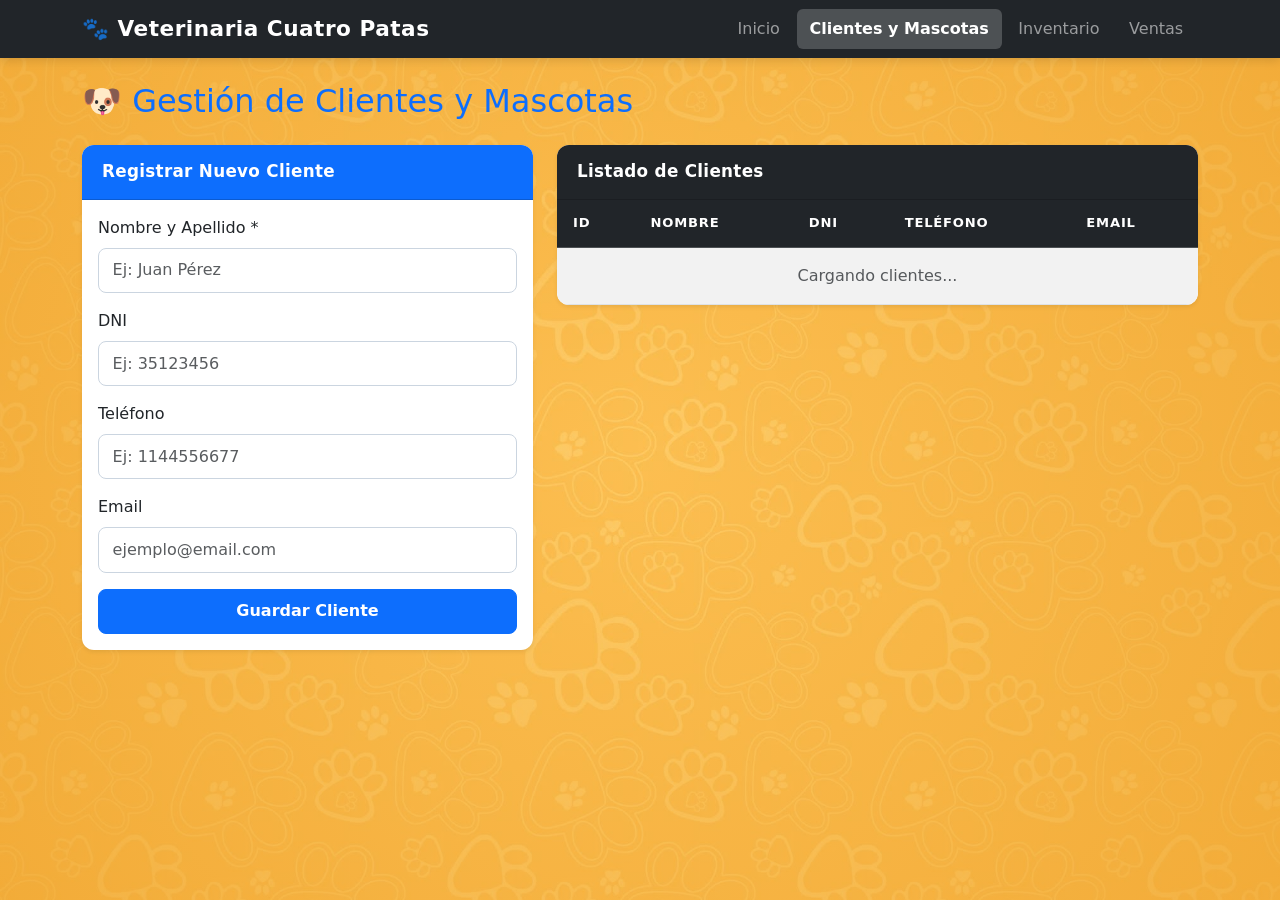
==== clientes.html @ c6886c3d "Commit inicial: Proyecto Veterinaria completo" ====
<!DOCTYPE html>
<html lang="es">
<head>
    <meta charset="UTF-8">
    <meta name="viewport" content="width=device-width, initial-scale=1.0">
    <title>Veterinaria Cuatro Patas - Clientes y Mascotas</title>
    <!-- Bootstrap 5 CSS -->
    <link href="https://cdn.jsdelivr.net/npm/bootstrap@5.3.0/dist/css/bootstrap.min.css" rel="stylesheet">
    <link rel="stylesheet" href="css/estilos.css">
</head>
<body>

    <!-- Navbar -->
    <nav class="navbar navbar-expand-lg navbar-dark bg-dark mb-4">
        <div class="container">
            <a class="navbar-brand fw-bold" href="index.html">🐾 Veterinaria Cuatro Patas</a>
            <button class="navbar-toggler" type="button" data-bs-toggle="collapse" data-bs-target="#navbarNav">
                <span class="navbar-toggler-icon"></span>
            </button>
            <div class="collapse navbar-collapse" id="navbarNav">
                <ul class="navbar-nav ms-auto">
                    <li class="nav-item"><a class="nav-link" href="index.html">Inicio</a></li>
                    <li class="nav-item"><a class="nav-link active" href="clientes.html">Clientes y Mascotas</a></li>
                    <li class="nav-item"><a class="nav-link" href="inventario.html">Inventario</a></li>
                    <li class="nav-item"><a class="nav-link" href="ventas.html">Ventas</a></li>
                </ul>
            </div>
        </div>
    </nav>

    <div class="container pb-5">
        <h2 class="mb-4 text-primary">🐶 Gestión de Clientes y Mascotas</h2>

        <div class="row g-4">
            <!-- Formulario de Registro -->
            <div class="col-lg-5">
                <div class="card shadow-sm border-0">
                    <div class="card-header bg-primary text-white fw-bold">
                        Registrar Nuevo Cliente
                    </div>
                    <div class="card-body">
                        <form id="form-cliente">
                            <div class="mb-3">
                                <label for="nombre" class="form-label">Nombre y Apellido *</label>
                                <input type="text" class="form-control" id="nombre" required placeholder="Ej: Juan Pérez">
                            </div>
                            <div class="mb-3">
                                <label for="dni" class="form-label">DNI</label>
                                <input type="text" class="form-control" id="dni" placeholder="Ej: 35123456">
                            </div>
                            <div class="mb-3">
                                <label for="telefono" class="form-label">Teléfono</label>
                                <input type="text" class="form-control" id="telefono" placeholder="Ej: 1144556677">
                            </div>
                            <div class="mb-3">
                                <label for="email" class="form-label">Email</label>
                                <input type="email" class="form-control" id="email" placeholder="ejemplo@email.com">
                            </div>
                            <button type="submit" class="btn btn-primary w-100">Guardar Cliente</button>
                        </form>
                    </div>
                </div>
            </div>

            <!-- Tabla de Clientes Registrados -->
            <div class="col-lg-7">
                <div class="card shadow-sm border-0">
                    <div class="card-header bg-dark text-white fw-bold">
                        Listado de Clientes
                    </div>
                    <div class="card-body p-0">
                        <div class="table-responsive">
                            <table class="table table-striped table-hover mb-0 align-middle">
                                <thead class="table-dark">
                                    <tr>
                                        <th>ID</th>
                                        <th>Nombre</th>
                                        <th>DNI</th>
                                        <th>Teléfono</th>
                                        <th>Email</th>
                                    </tr>
                                </thead>
                                <tbody id="tabla-clientes">
                                    <tr>
                                        <td colspan="5" class="text-center text-muted py-3">Cargando clientes...</td>
                                    </tr>
                                </tbody>
                            </table>
                        </div>
                    </div>
                </div>
            </div>
        </div>
    </div>

    <!-- Script de Bootstrap y Lógica del Módulo -->
    <script src="https://cdn.jsdelivr.net/npm/bootstrap@5.3.0/dist/js/bootstrap.bundle.min.js"></script>
    <script type="module" src="js/clientes.js"></script>
</body>
</html>
---- css/estilos.css ----
/* ==========================================================================
   ESTILOS GENERALES Y VARIABLES - VETERINARIA CUATRO PATAS
   ========================================================================== */
:root {
    --primary-color: #2b6cb0;
    --primary-hover: #1a4971;
    --accent-color: #319795;
    --bg-light: #f7fafc;
    --text-dark: #2d3748;
    --border-radius: 12px;
    --box-shadow: 0 4px 15px rgba(0, 0, 0, 0.05);
}

/* ==========================================================================
   FONDO CON DEGRADADIZADO AMARILLO Y PATITAS
   ========================================================================== */
body {
    /* Combinamos un degradado radial cállido (amarillo/naranja suave) con la textura de patitas repitiéndose */
    background-image: 
        radial-gradient(circle, rgba(255, 200, 87, 0.45) 0%, rgba(240, 168, 50, 0.75) 100%),
        url('patitas-fondo.jfif');
    
    background-repeat: repeat;           /* Hace que el patrón de huellas se repita */
    background-size: auto, 350px auto;   /* Escala el patrón de huellas para que se vea nítido */
    background-attachment: fixed;        /* El fondo se queda fijo mientras haces scroll */
    
    color: var(--text-dark);
    font-family: 'Segoe UI', system-ui, -apple-system, sans-serif;
    min-height: 100vh;
}

/* ==========================================================================
   NAVEGACIÓN (NAVBAR)
   ========================================================================== */
.navbar {
    box-shadow: 0 2px 10px rgba(0, 0, 0, 0.15);
}

.navbar-brand {
    font-size: 1.35rem;
    letter-spacing: 0.5px;
}

.nav-link {
    transition: all 0.2s ease-in-out;
    border-radius: 6px;
    margin: 0 2px;
    padding: 0.5rem 0.8rem !important;
}

.nav-link:hover {
    background-color: rgba(255, 255, 255, 0.1);
}

.nav-link.active {
    font-weight: 600;
    background-color: rgba(255, 255, 255, 0.2);
}

/* ==========================================================================
   TARJETAS Y CONTENEDORES (CARDS)
   ========================================================================== */
.card {
    border-radius: var(--border-radius) !important;
    overflow: hidden;
    transition: transform 0.2s ease, box-shadow 0.2s ease;
}

.card-header {
    font-size: 1.05rem;
    letter-spacing: 0.3px;
    padding: 0.9rem 1.25rem;
}

/* Efecto hover suave en tarjetas interactivas */
.card:hover {
    box-shadow: 0 8px 25px rgba(0, 0, 0, 0.08) !important;
}

/* ==========================================================================
   TABLAS DE DATOS
   ========================================================================== */
.table-responsive {
    border-radius: 0 0 var(--border-radius) var(--border-radius);
}

.table {
    margin-bottom: 0;
}

.table thead th {
    font-weight: 600;
    text-transform: uppercase;
    font-size: 0.82rem;
    letter-spacing: 0.8px;
    padding: 0.85rem 1rem;
}

.table tbody td {
    padding: 0.85rem 1rem;
}

.table-hover tbody tr:hover {
    background-color: rgba(43, 108, 176, 0.04);
}

/* Badges personalizados */
.badge {
    font-weight: 500;
    padding: 0.45em 0.7em;
    border-radius: 6px;
}

/* ==========================================================================
   FORMULARIOS Y BOTONES
   ========================================================================== */
.form-control, .form-select {
    border-radius: 8px;
    padding: 0.6rem 0.85rem;
    border: 1px solid #cbd5e0;
    transition: border-color 0.2s ease, box-shadow 0.2s ease;
}

.form-control:focus, .form-select:focus {
    border-color: var(--primary-color);
    box-shadow: 0 0 0 3px rgba(43, 108, 176, 0.15);
}

.btn {
    border-radius: 8px;
    font-weight: 600;
    padding: 0.6rem 1.2rem;
    transition: all 0.2s ease;
}

.btn:active {
    transform: scale(0.98);
}

/* ==========================================================================
   INICIO / JUMBOTRON (index.html)
   ========================================================================== */
.display-5 {
    letter-spacing: -0.5px;
}

/* Transición suave para los accesos directos */
.btn-outline-primary, 
.btn-outline-success, 
.btn-outline-warning {
    border-width: 2px;
}
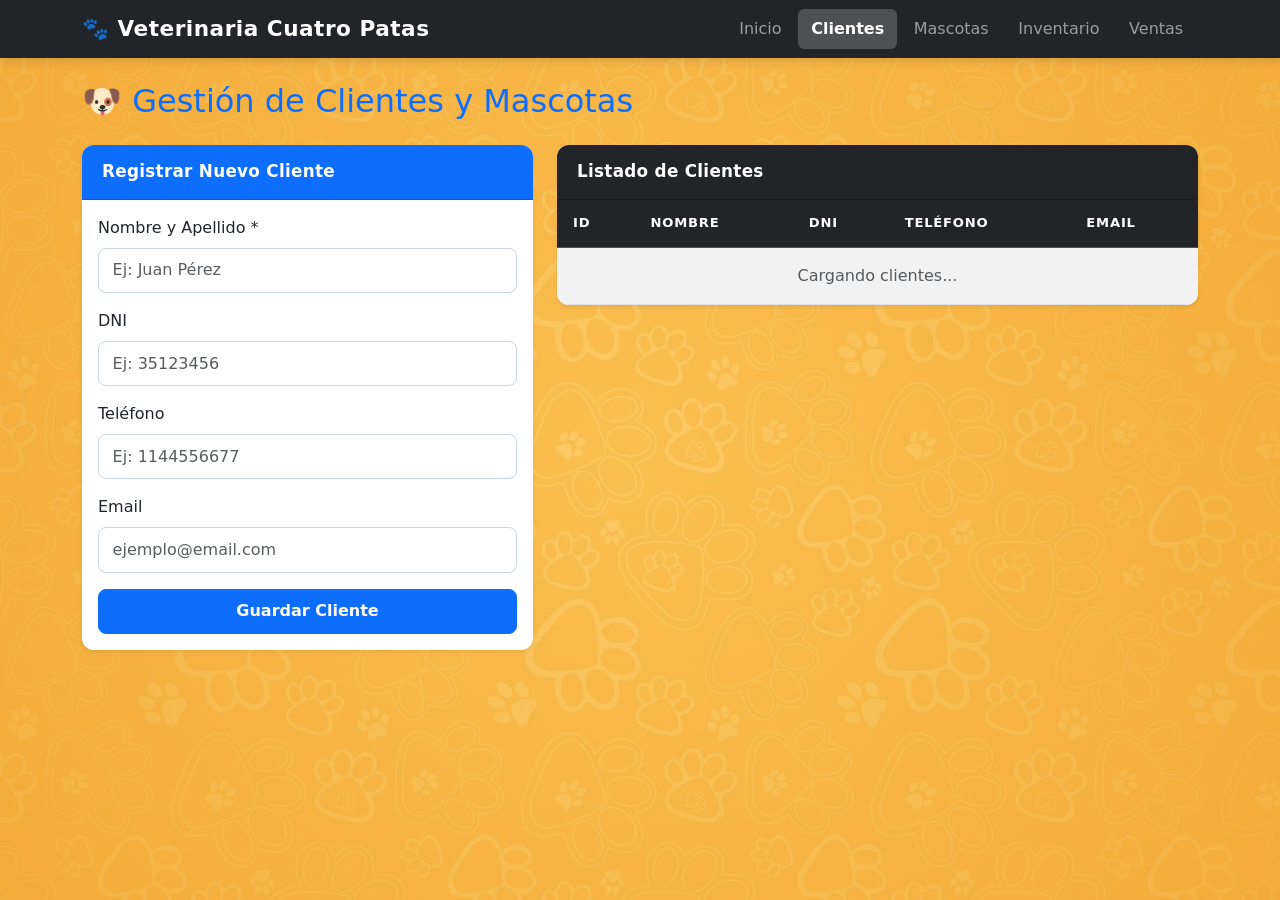
==== commit d6f30ba2: "Se actualiza el menú de navegación con la pestaña de Mascotas" ====
--- a/clientes.html
+++ b/clientes.html
@@ -20,7 +20,8 @@
             <div class="collapse navbar-collapse" id="navbarNav">
                 <ul class="navbar-nav ms-auto">
                     <li class="nav-item"><a class="nav-link" href="index.html">Inicio</a></li>
-                    <li class="nav-item"><a class="nav-link active" href="clientes.html">Clientes y Mascotas</a></li>
+                    <li class="nav-item"><a class="nav-link active" href="clientes.html">Clientes</a></li>
+                    <li class="nav-item"><a class="nav-link" href="mascotas.html">Mascotas</a></li>
                     <li class="nav-item"><a class="nav-link" href="inventario.html">Inventario</a></li>
                     <li class="nav-item"><a class="nav-link" href="ventas.html">Ventas</a></li>
                 </ul>
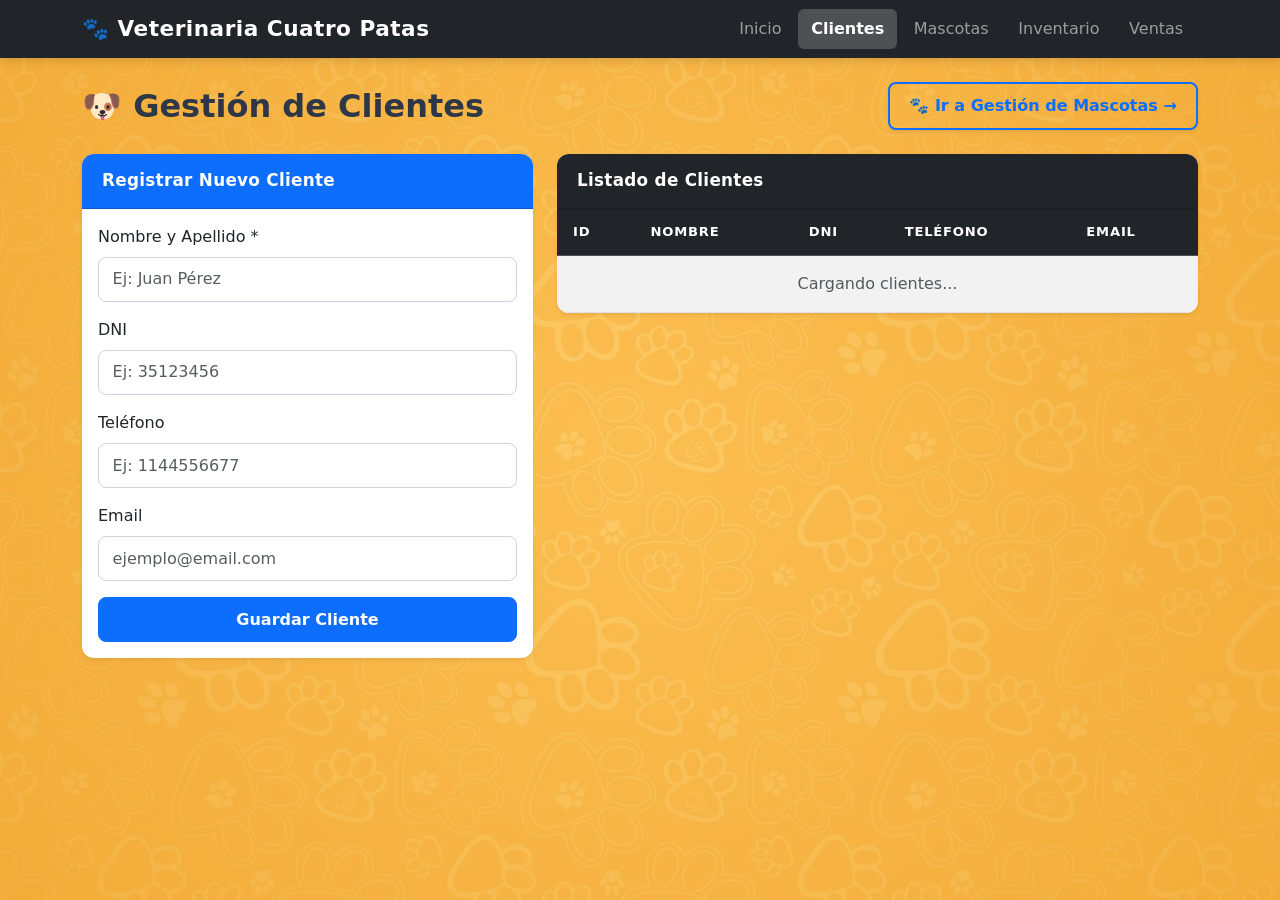
==== commit b6fc56a9: "Se agrega acceso directo a Mascotas desde la vista de Clientes" ====
--- a/clientes.html
+++ b/clientes.html
@@ -30,7 +30,12 @@
     </nav>
 
     <div class="container pb-5">
-        <h2 class="mb-4 text-primary">🐶 Gestión de Clientes y Mascotas</h2>
+        <div class="d-flex justify-content-between align-items-center mb-4">
+        <h2 class="fw-bold m-0">🐶 Gestión de Clientes</h2>
+        <a href="mascotas.html" class="btn btn-outline-primary fw-bold shadow-sm">
+            🐾 Ir a Gestión de Mascotas &rarr;
+        </a>
+    </div>
 
         <div class="row g-4">
             <!-- Formulario de Registro -->
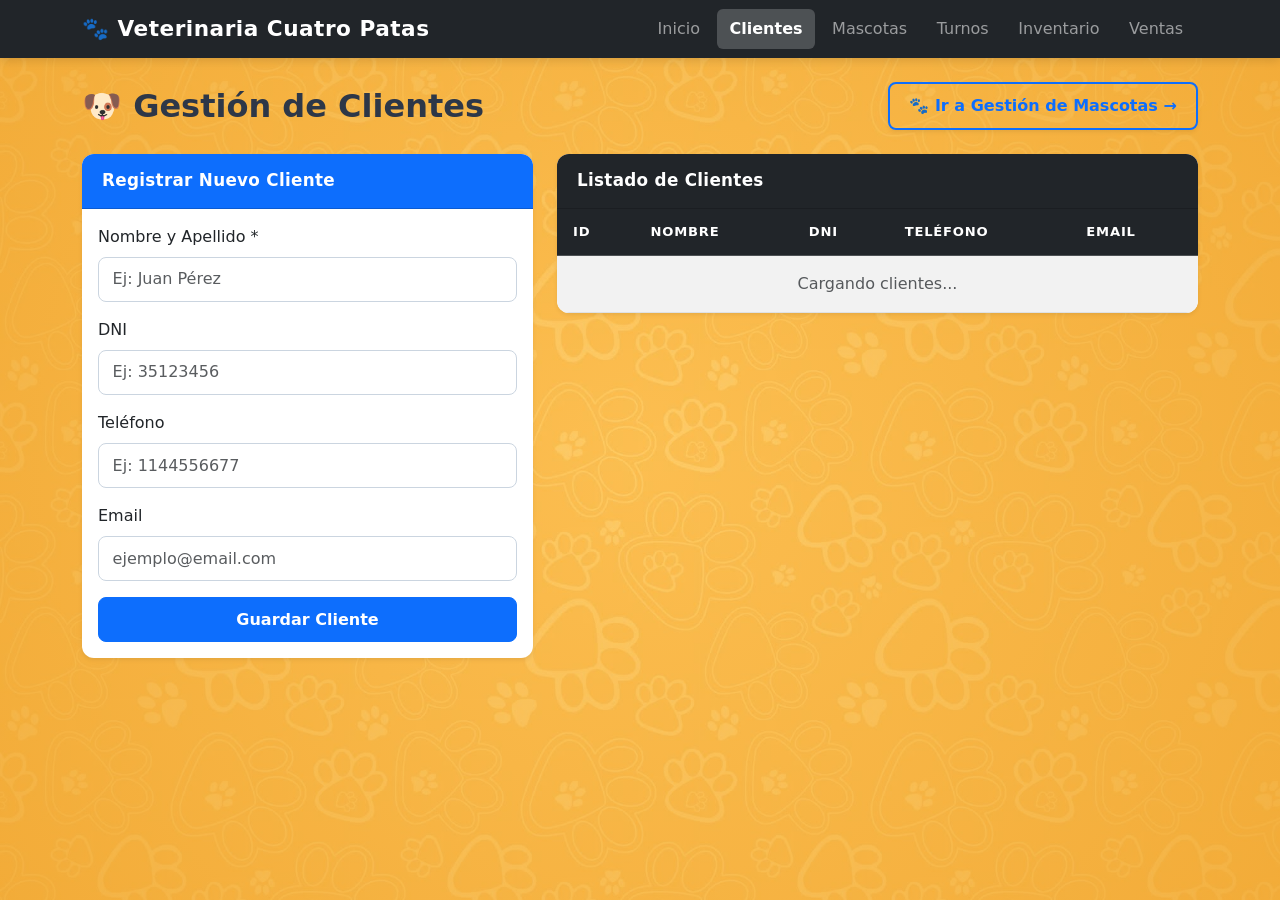
==== commit 07736e3f: "Se agrega acceso directo a Turnos desde la pantalla de Mascotas" ====
--- a/clientes.html
+++ b/clientes.html
@@ -22,6 +22,7 @@
                     <li class="nav-item"><a class="nav-link" href="index.html">Inicio</a></li>
                     <li class="nav-item"><a class="nav-link active" href="clientes.html">Clientes</a></li>
                     <li class="nav-item"><a class="nav-link" href="mascotas.html">Mascotas</a></li>
+                    <li class="nav-item"><a class="nav-link" href="turnos.html">Turnos</a></li>
                     <li class="nav-item"><a class="nav-link" href="inventario.html">Inventario</a></li>
                     <li class="nav-item"><a class="nav-link" href="ventas.html">Ventas</a></li>
                 </ul>
